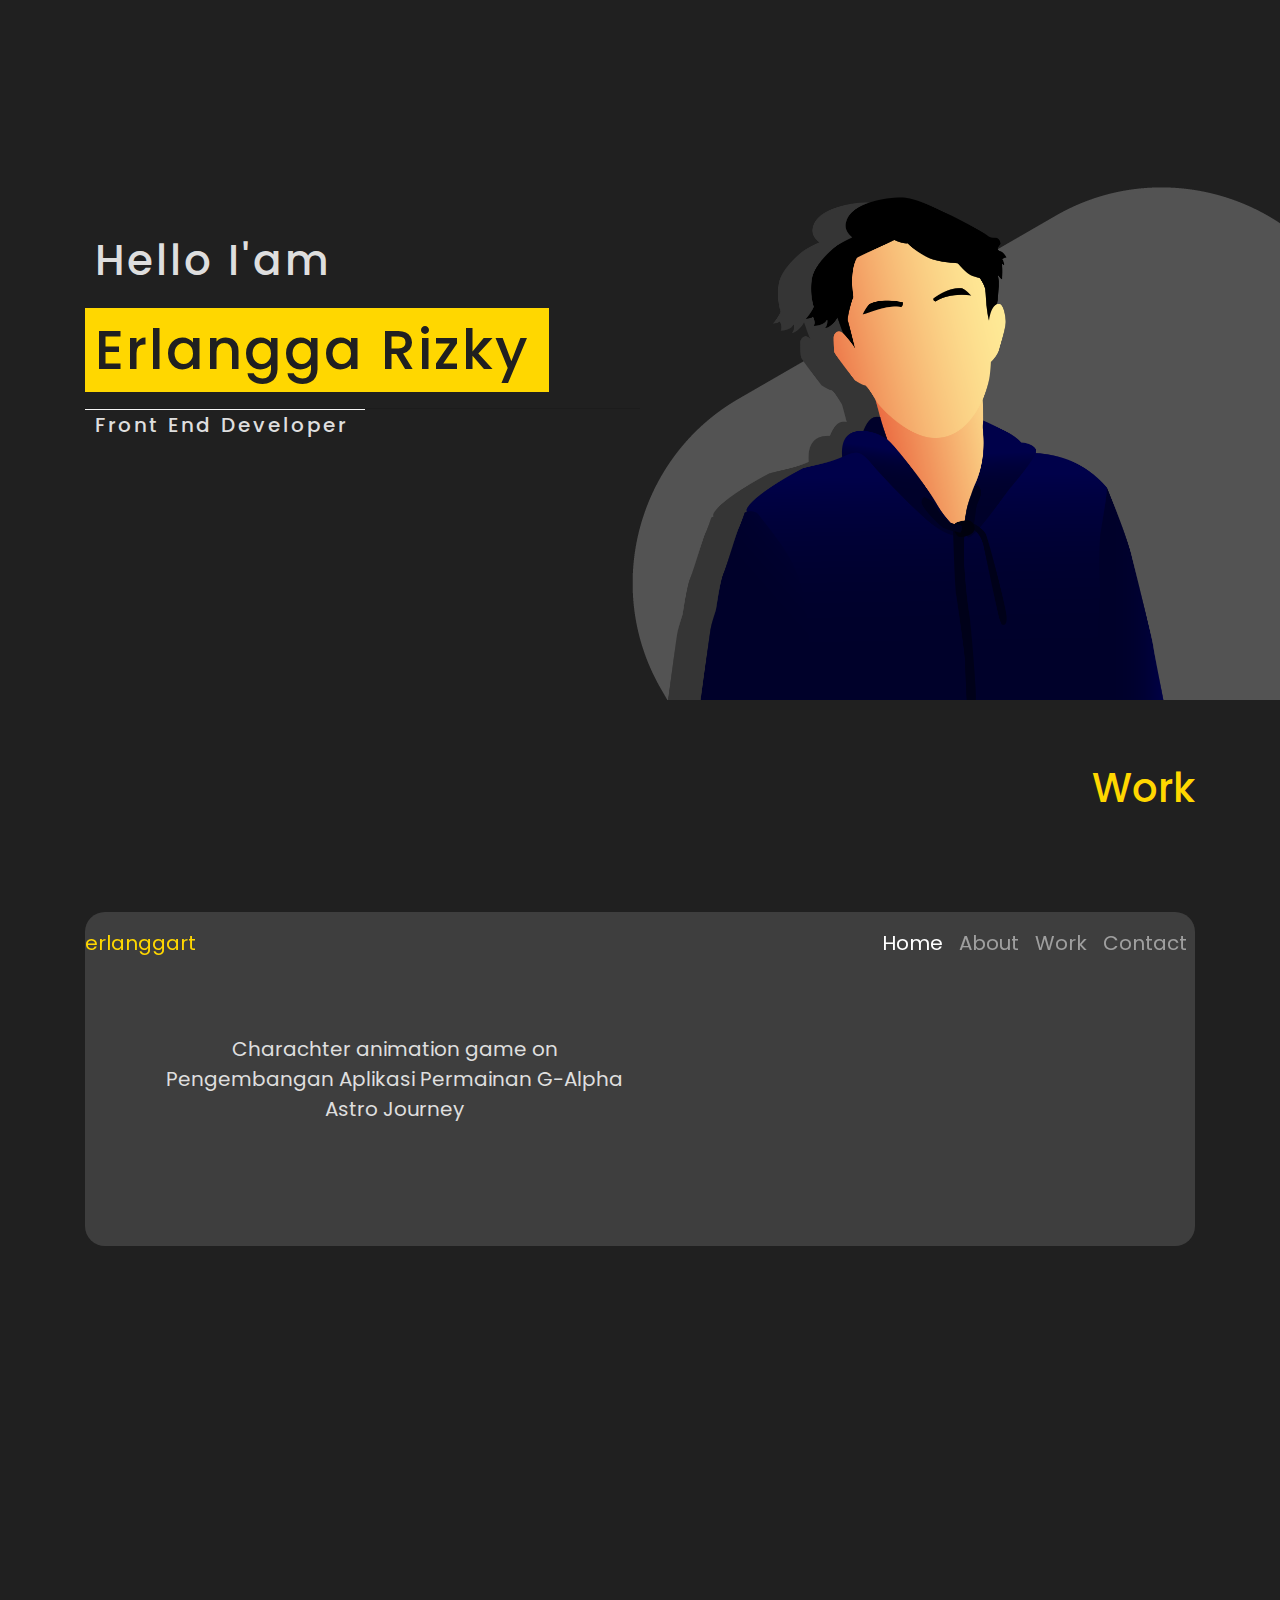
==== index.html @ 19d511b4 "first commit" ====
<!doctype html>
<html lang="en">

<head>
    <!-- Required meta tags -->
    <meta charset="utf-8">
    <meta name="viewport" content="width=device-width, initial-scale=1, shrink-to-fit=no">

    <!-- Bootstrap CSS -->
    <link rel="stylesheet" href="https://stackpath.bootstrapcdn.com/bootstrap/4.5.2/css/bootstrap.min.css"
        integrity="sha384-JcKb8q3iqJ61gNV9KGb8thSsNjpSL0n8PARn9HuZOnIxN0hoP+VmmDGMN5t9UJ0Z" crossorigin="anonymous">
    <link rel="stylesheet" href="style.css">

    <title>Erlangga Rizky</title>
</head>

<body>
    <!-- NavBar -->
    <nav class="navbar fixed-top navbar-expand-lg navbar-dark bg-dark ">
        <div class="container-md">
            <a class="navbar-brand" href="#">erlanggart</a>
            <button class="navbar-toggler" type="button" data-toggle="collapse" data-target="#navbarNavAltMarkup"
                aria-controls="navbarNavAltMarkup" aria-expanded="false" aria-label="Toggle navigation">
                <span class="navbar-toggler-icon"></span>
            </button>
            <div class="collapse navbar-collapse justify-content-end" id="navbarNavAltMarkup">
                <div class="navbar-nav">
                    <a class="nav-link active" href="#">Home <span class="sr-only">(current)</span></a>
                    <a class="nav-link" href="#about">About</a>
                    <a class="nav-link" href="#work">Work</a>
                    <a href="#" class="nav-link">Contact</a>
                </div>
            </div>
        </div>
    </nav>
    <!-- Navbar End -->

    <!-- Home -->
    <div class="home">
        <div class="container-md break">
            <!-- <div class="home"> -->

            <div class="describe">
                <p>Hello I'am</p>
                <div class="kotak">
                    <p>Erlangga Rizky</p>
                </div>
                <hr>
                <p class="garis">Front End Developer</p>
            </div>
            <div class="profil">
                <img src="/assets/img/er3.png" alt="">
            </div>
        </div>
    </div>
    <!-- Home End -->

    <!-- About Me -->
    <!-- <div class="about" id="about">
        <img src="/assets/img/unreal.jpg" alt="">
    </div> -->
    <!-- About Me End -->

    <!-- Work -->
    <div class="work" id="work">
        <div class="container-md">
            <h1>Work</h1>
            <div class="youtube">
                <p>
                    Charachter animation game on Pengembangan Aplikasi Permainan G-Alpha Astro Journey
                </p>
                <iframe width="480" height="270" src="https://www.youtube.com/embed/b7356n1ofxs" frameborder="0"
                    allow="accelerometer; autoplay; clipboard-write; encrypted-media; gyroscope; picture-in-picture"
                    allowfullscreen></iframe>
            </div>
            <!-- <div class="sketchfab-embed-wrapper">
                <iframe title="A 3D model" width="360" height="270"
                    src="https://sketchfab.com/models/6f1830af8c5e48c4a269e5ffbb955e2b/embed?autospin=0.2&amp;autostart=1&amp;ui_controls=1&amp;ui_infos=1&amp;ui_inspector=1&amp;ui_stop=1&amp;ui_watermark=1&amp;ui_watermark_link=1"
                    frameborder="0" allow="autoplay; fullscreen; vr" mozallowfullscreen="true"
                    webkitallowfullscreen="true"></iframe>
                <p style="font-size: 13px; font-weight: normal; margin: 5px; color: #4A4A4A;">
                    <a href="https://sketchfab.com/3d-models/spiderrobot-6f1830af8c5e48c4a269e5ffbb955e2b?utm_medium=embed&utm_source=website&utm_campaign=share-popup"
                        target="_blank" style="font-weight: bold; color: #1CAAD9;">Spiderrobot</a>
                    by <a
                        href="https://sketchfab.com/Erlangga1?utm_medium=embed&utm_source=website&utm_campaign=share-popup"
                        target="_blank" style="font-weight: bold; color: #1CAAD9;">erlanggart</a>
                    on <a href="https://sketchfab.com?utm_medium=embed&utm_source=website&utm_campaign=share-popup"
                        target="_blank" style="font-weight: bold; color: #1CAAD9;">Sketchfab</a>
                </p>
            </div> -->

        </div>
    </div>
    <!-- Work End -->
    <div class="contact">

    </div>
    </div>

    <!-- Optional JavaScript -->
    <!-- jQuery first, then Popper.js, then Bootstrap JS -->
    <script src="https://code.jquery.com/jquery-3.5.1.slim.min.js"
        integrity="sha384-DfXdz2htPH0lsSSs5nCTpuj/zy4C+OGpamoFVy38MVBnE+IbbVYUew+OrCXaRkfj"
        crossorigin="anonymous"></script>
    <script src="https://cdn.jsdelivr.net/npm/popper.js@1.16.1/dist/umd/popper.min.js"
        integrity="sha384-9/reFTGAW83EW2RDu2S0VKaIzap3H66lZH81PoYlFhbGU+6BZp6G7niu735Sk7lN"
        crossorigin="anonymous"></script>
    <script src="https://stackpath.bootstrapcdn.com/bootstrap/4.5.2/js/bootstrap.min.js"
        integrity="sha384-B4gt1jrGC7Jh4AgTPSdUtOBvfO8shuf57BaghqFfPlYxofvL8/KUEfYiJOMMV+rV"
        crossorigin="anonymous"></script>
    <script src="/assets/src/script.js">
    </script>
</body>

</html>
---- style.css ----
/* @import url('https://fonts.googleapis.com/css2?family=Poppins&display=swap'); */
@import url('https://fonts.googleapis.com/css2?family=Poppins:wght@400;500;600;700&display=swap');
html {
    scroll-behavior: smooth;
}

body {
    font-family: 'Poppins', sans-serif;
    font-size: 20px;
    background: #202020;
    /* filter: invert(1) hue-rotate(180deg); */
}

.navbar-brand {
    color: #ffd700 !important;
}

.bg-dark {
    background: transparent !important;
}

.bg-dark, .bg-light {
    transition: all 1s;
}

.break {
    display: flex;
    /* flex-direction: row-reverse; */
    margin: auto;
    margin-bottom: 0;
    /* margin-top: 200px; */
}

.home {
    display: flex;
    width: 100%;
    margin-top: -100px;
    height: 800px;
    background-image: url("/assets/img/1x/Artboard\ 1.png");
    background-position: center;
}

.describe {
    flex: 1;
    padding-top: 2em;
    font-size: 42px;
    font-weight: 500;
    color: #dedede;
    letter-spacing: 3px;
}

.describe .garis {
    /* margin-top: 0; */
    border-top: solid whitesmoke 1px;
    width: 14em;
    font-size: 20px;
}

.describe hr {
    margin: 0;
}

.describe p{
    padding-left: 10px;
}

.kotak {
    background: #ffd700;
    width: 29rem;
    letter-spacing: 2px;
    /* padding: 7px; */
    justify-content: center;
    color: #202020;
    font-size: 56px;
    font-weight:500;
}

.profil {
    flex: 1;
}

.profil img {
    width: 100%;
}

.about {
    background: #3e3e3e;
    color: #ffd700;
    padding: 4rem;
    text-align: right;
}

/* .konten {
    height: 500px;
    background-color: #202020;
    color: white;
    text-align: center;
    border: solid white 2px;
} */

.story {
    height: 500px;
}

.work {
    /* background: #3e3e3e; */
    color: #ffd700;
    padding: 4rem;
    text-align: right;
}

.youtube {
    display: flex;
    /* display: none; */
    margin: auto;
    margin-top: 100px;
    margin-bottom: 100px;
    padding: 2rem;
    transition: all 3s;
    background: #3e3e3e;
    color: #dedede;
    border-radius: 20px;
    /* width: 900px; */
    
}


.youtube p {
    flex: 1;
    margin: auto;
    padding: 2rem;
    text-align: center;
}
iframe {
    flex: 1;
    border-radius: 20px;
}

.sketchfab-embed-wrapper{
    text-align: center;
}
/* 
.about {
    margin: 0;
    width: 20%;
    position: relative;
    animation: yt 5s infinite linear;
}

.about img {
    position: absolute;
    left: 0;
    width: 100%;
} */

.contact {
    height: 800px;
}

.anim {
    animation: yt 5s linear infinite;
}

@keyframes yt {
    0% {left: 0%}
    100% {left: 100%;}
}


@media only screen and (max-width: 600px) {
    .break {
        display: block;
    }

    .describe {
        padding: 0;
    }

    .kotak {
        font-size: 42px;
        width: 24rem;
    }

    .youtube {
        display: block;
        padding: 1rem;
        font-size: 16px;
        justify-content: center;
    }

    iframe {
        width: 290px;
        height: 175px;
    }
}
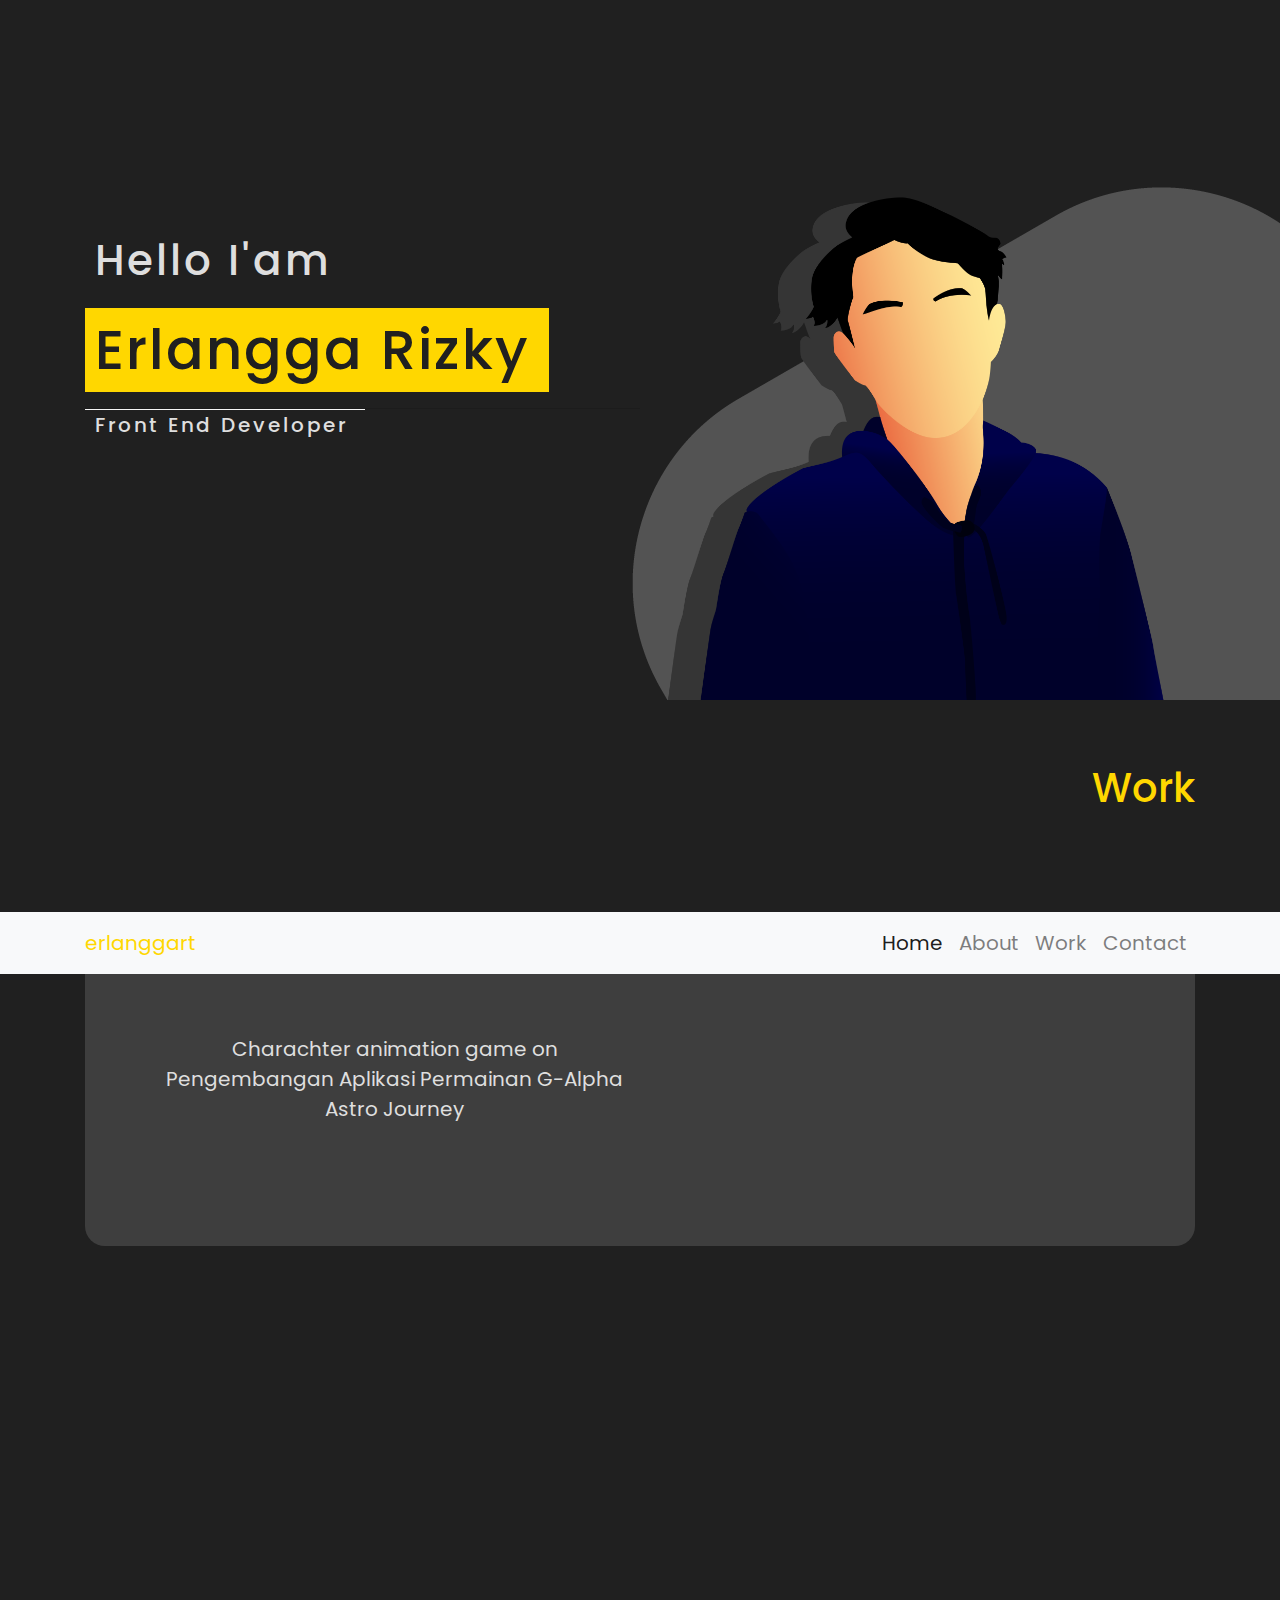
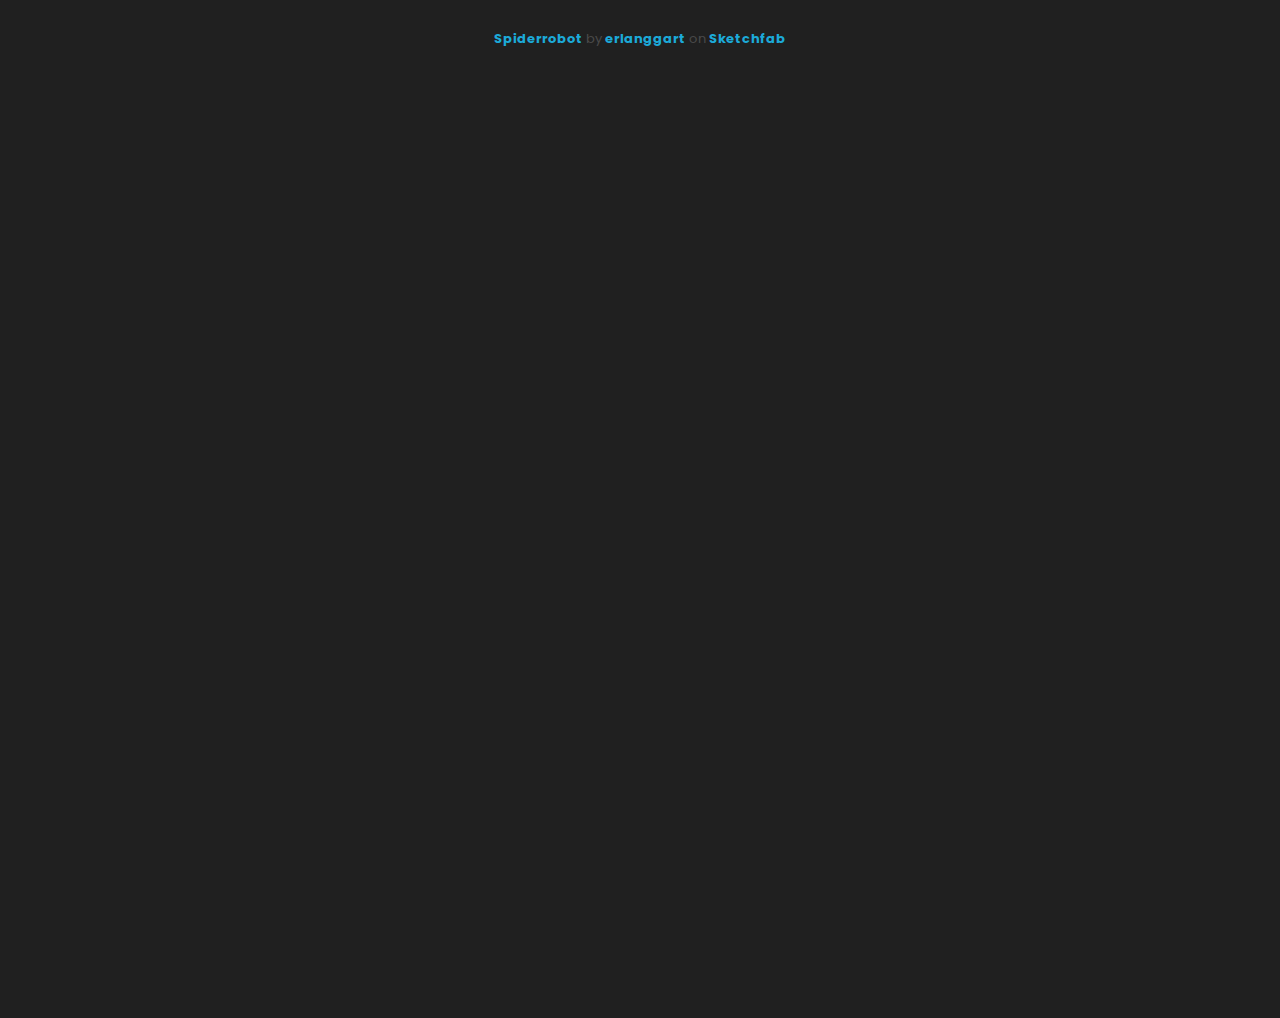
==== commit 364af45b: "fix from first" ====
--- a/index.html
+++ b/index.html
@@ -56,9 +56,7 @@
     <!-- Home End -->
 
     <!-- About Me -->
-    <!-- <div class="about" id="about">
-        <img src="/assets/img/unreal.jpg" alt="">
-    </div> -->
+
     <!-- About Me End -->
 
     <!-- Work -->
@@ -73,7 +71,7 @@
                     allow="accelerometer; autoplay; clipboard-write; encrypted-media; gyroscope; picture-in-picture"
                     allowfullscreen></iframe>
             </div>
-            <!-- <div class="sketchfab-embed-wrapper">
+            <div class="sketchfab-embed-wrapper">
                 <iframe title="A 3D model" width="360" height="270"
                     src="https://sketchfab.com/models/6f1830af8c5e48c4a269e5ffbb955e2b/embed?autospin=0.2&amp;autostart=1&amp;ui_controls=1&amp;ui_infos=1&amp;ui_inspector=1&amp;ui_stop=1&amp;ui_watermark=1&amp;ui_watermark_link=1"
                     frameborder="0" allow="autoplay; fullscreen; vr" mozallowfullscreen="true"
@@ -87,7 +85,7 @@
                     on <a href="https://sketchfab.com?utm_medium=embed&utm_source=website&utm_campaign=share-popup"
                         target="_blank" style="font-weight: bold; color: #1CAAD9;">Sketchfab</a>
                 </p>
-            </div> -->
+            </div>
 
         </div>
     </div>
--- a/style.css
+++ b/style.css
@@ -139,31 +139,9 @@
 .sketchfab-embed-wrapper{
     text-align: center;
 }
-/* 
-.about {
-    margin: 0;
-    width: 20%;
-    position: relative;
-    animation: yt 5s infinite linear;
-}
-
-.about img {
-    position: absolute;
-    left: 0;
-    width: 100%;
-} */
 
 .contact {
     height: 800px;
-}
-
-.anim {
-    animation: yt 5s linear infinite;
-}
-
-@keyframes yt {
-    0% {left: 0%}
-    100% {left: 100%;}
 }
 
 
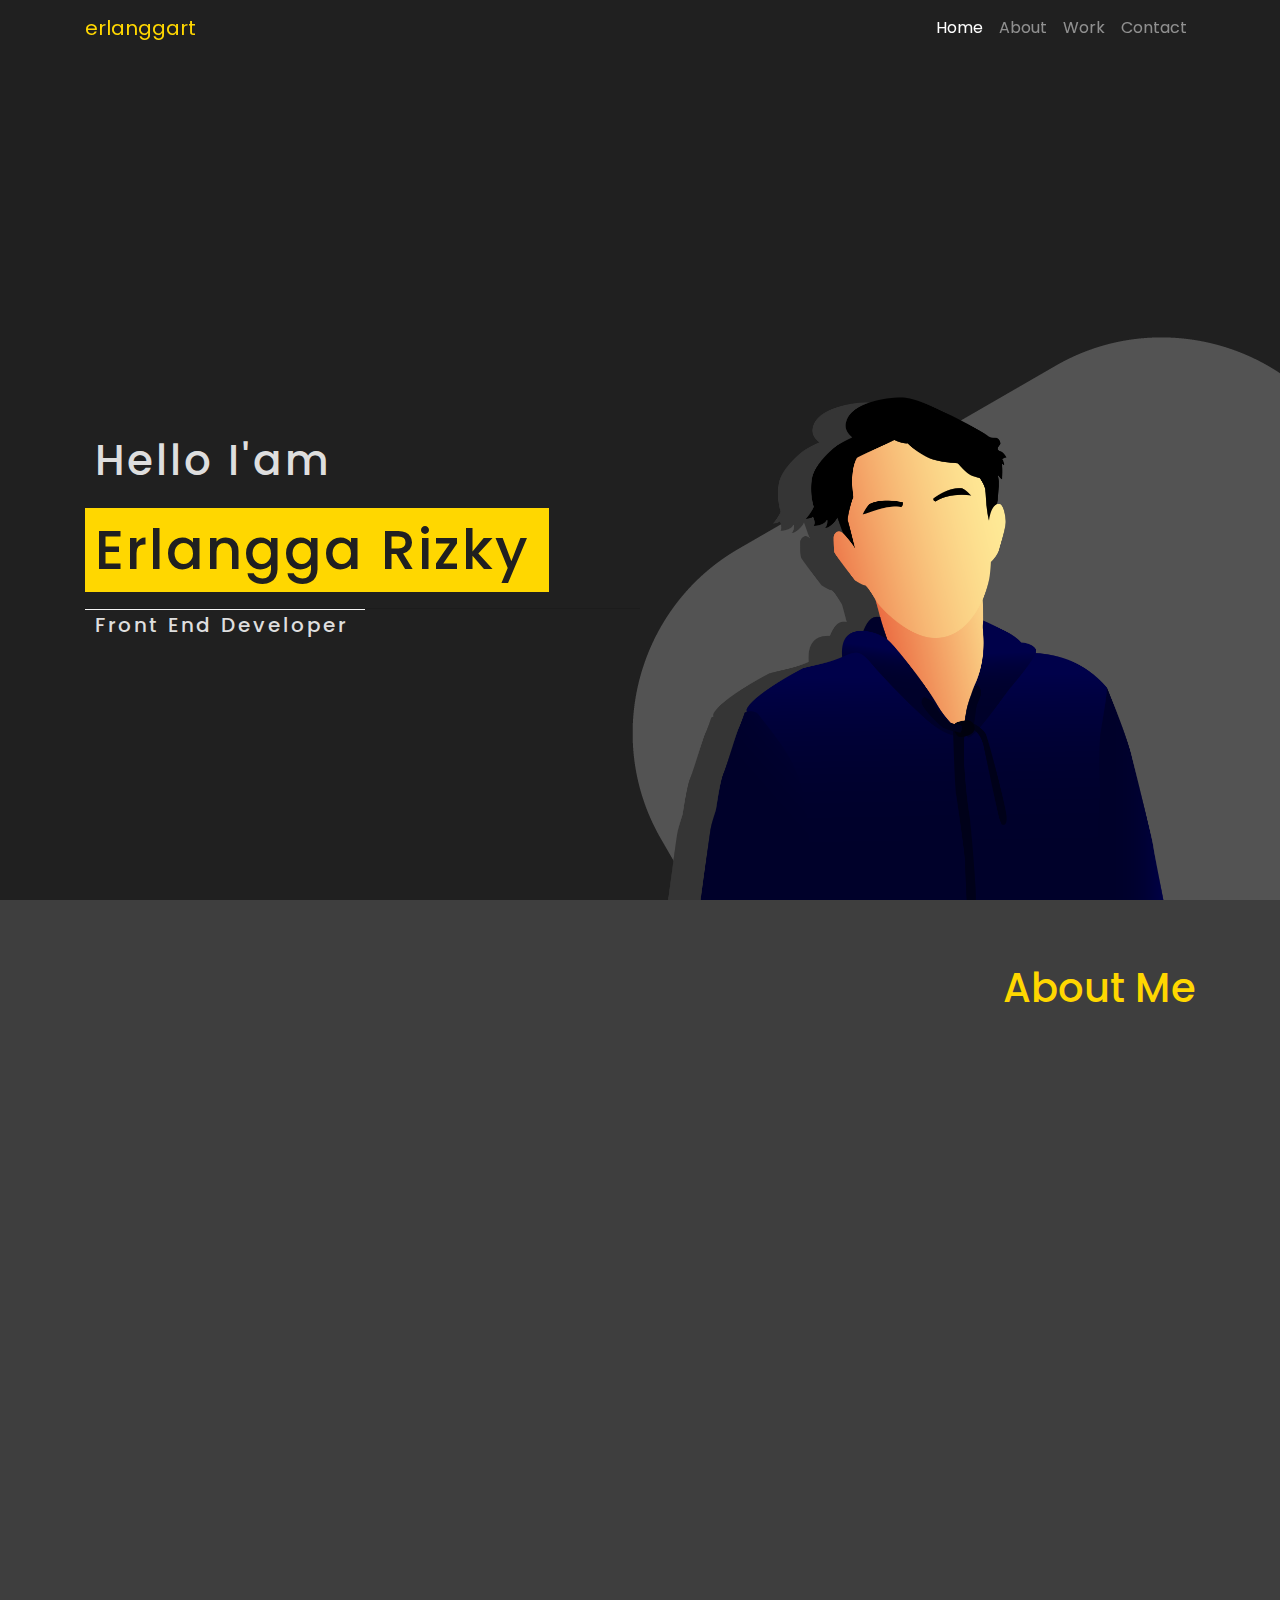
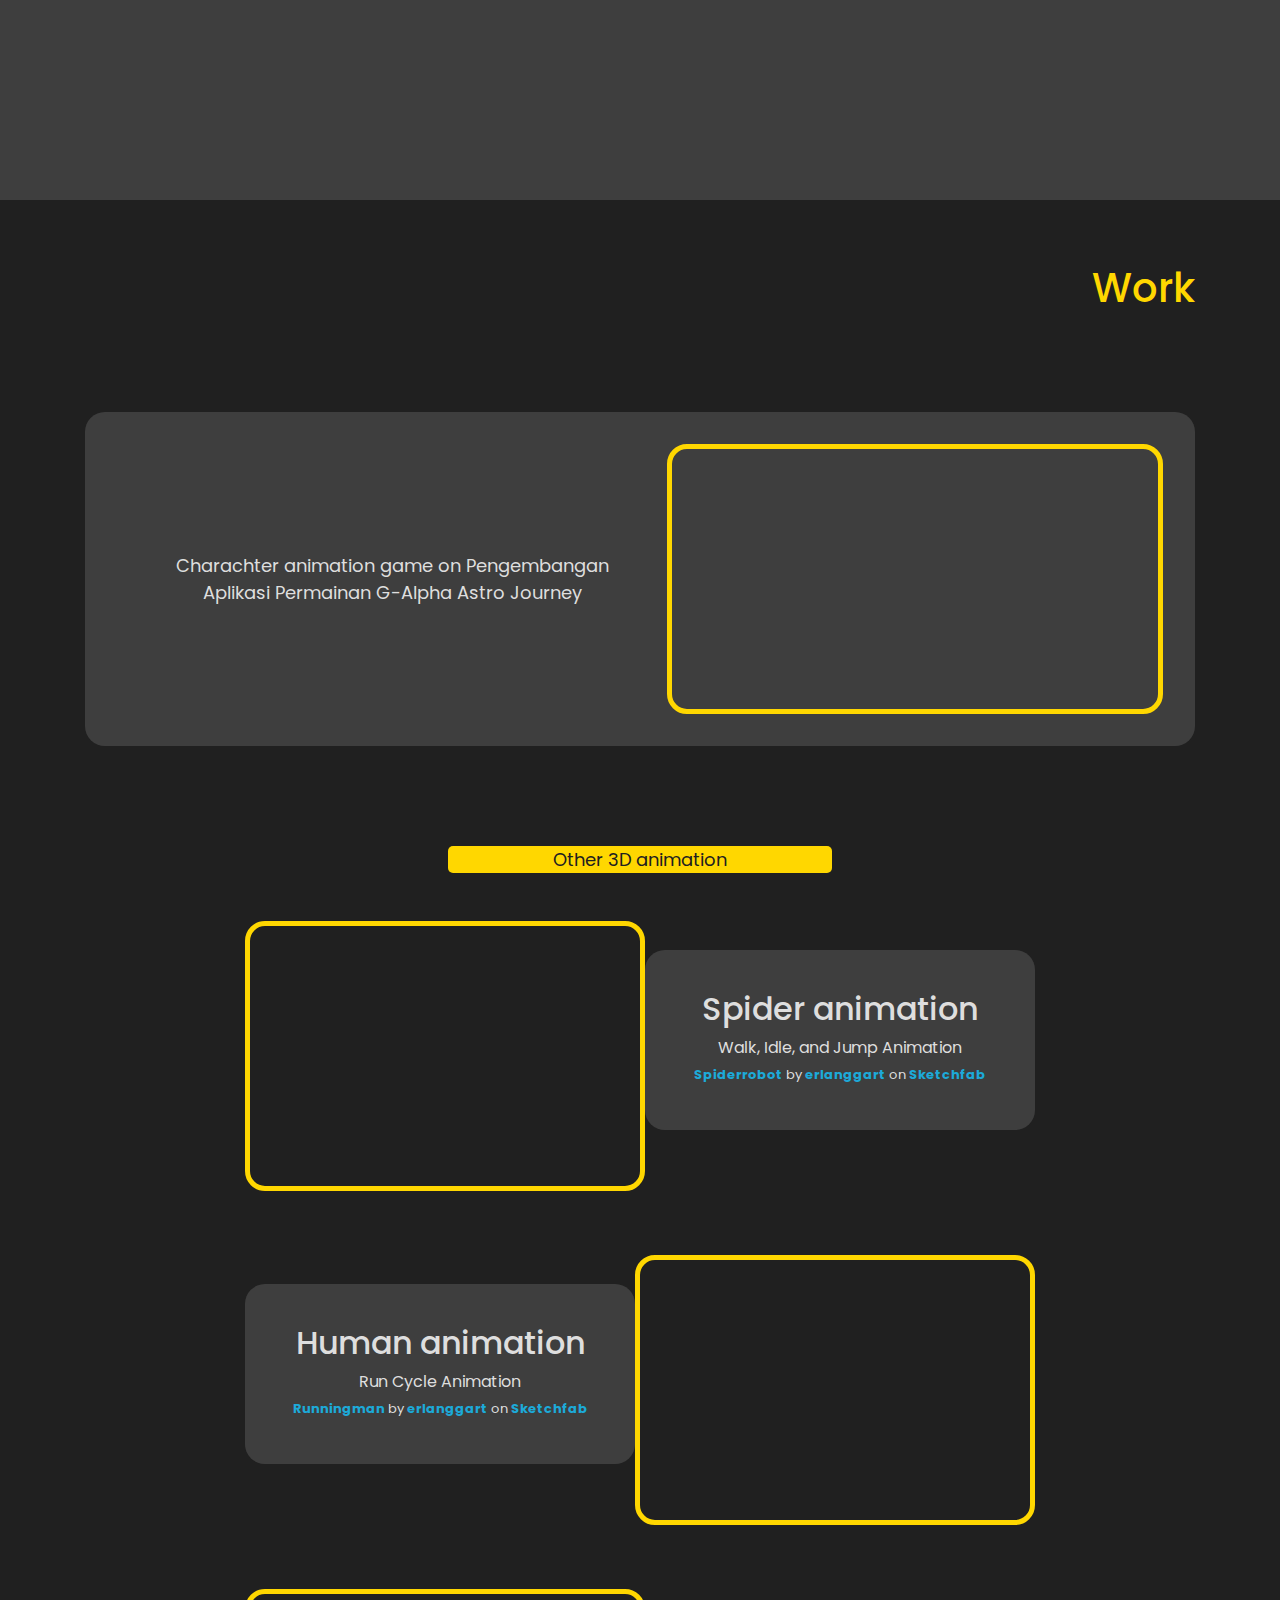
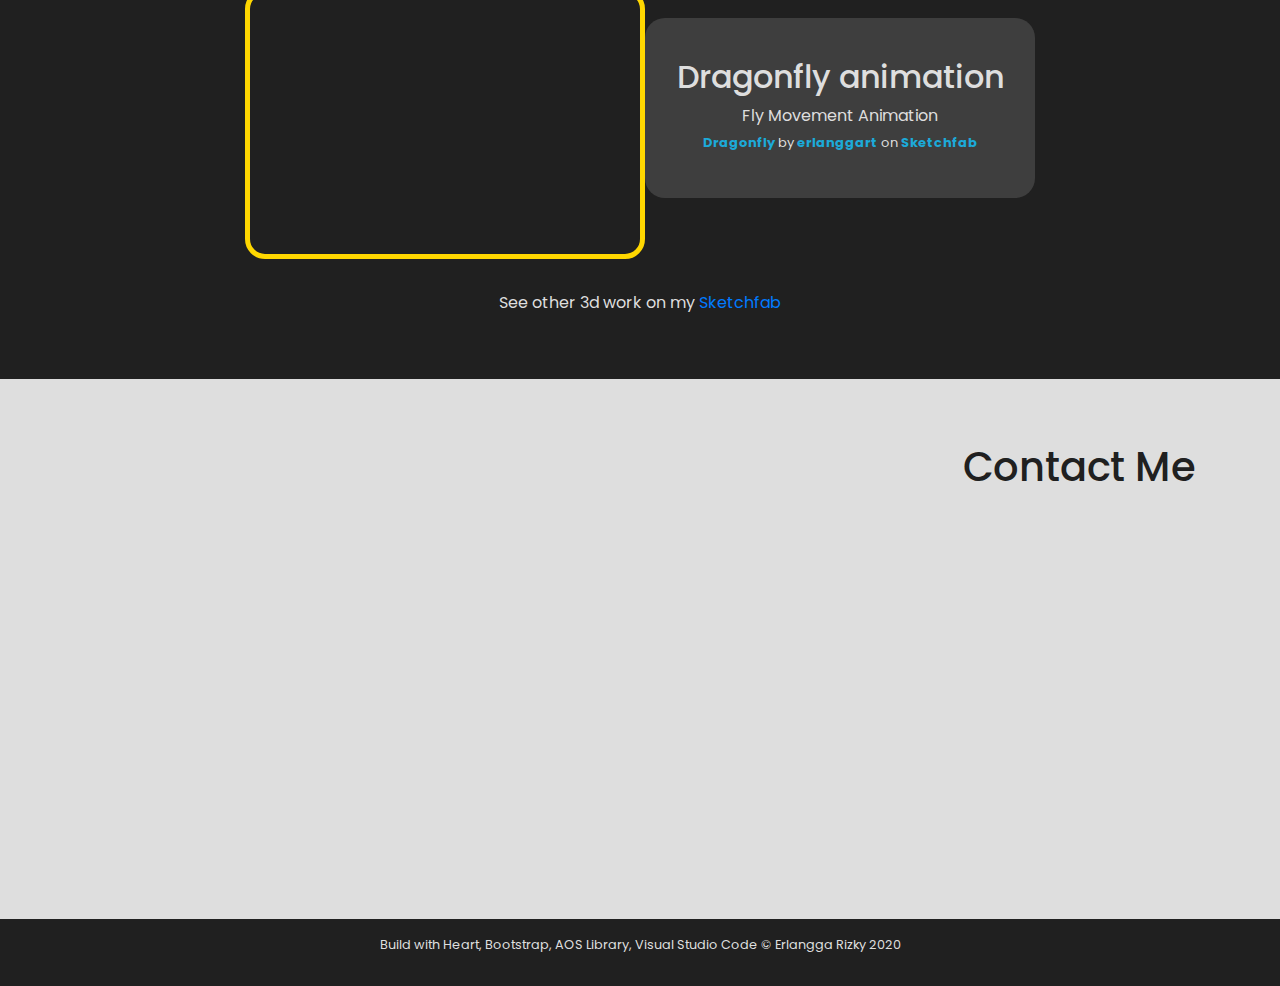
==== commit 3da546f0: "work3d" ====
--- a/index.html
+++ b/index.html
@@ -28,7 +28,7 @@
                     <a class="nav-link active" href="#">Home <span class="sr-only">(current)</span></a>
                     <a class="nav-link" href="#about">About</a>
                     <a class="nav-link" href="#work">Work</a>
-                    <a href="#" class="nav-link">Contact</a>
+                    <a class="nav-link" href="#contact">Contact</a>
                 </div>
             </div>
         </div>
@@ -56,6 +56,12 @@
     <!-- Home End -->
 
     <!-- About Me -->
+    <div class="about" id="about">
+        <div class="container-md">
+            <h1>About Me</h1>
+        </div>
+
+    </div>
 
     <!-- About Me End -->
 
@@ -71,28 +77,99 @@
                     allow="accelerometer; autoplay; clipboard-write; encrypted-media; gyroscope; picture-in-picture"
                     allowfullscreen></iframe>
             </div>
-            <div class="sketchfab-embed-wrapper">
-                <iframe title="A 3D model" width="360" height="270"
-                    src="https://sketchfab.com/models/6f1830af8c5e48c4a269e5ffbb955e2b/embed?autospin=0.2&amp;autostart=1&amp;ui_controls=1&amp;ui_infos=1&amp;ui_inspector=1&amp;ui_stop=1&amp;ui_watermark=1&amp;ui_watermark_link=1"
-                    frameborder="0" allow="autoplay; fullscreen; vr" mozallowfullscreen="true"
-                    webkitallowfullscreen="true"></iframe>
-                <p style="font-size: 13px; font-weight: normal; margin: 5px; color: #4A4A4A;">
-                    <a href="https://sketchfab.com/3d-models/spiderrobot-6f1830af8c5e48c4a269e5ffbb955e2b?utm_medium=embed&utm_source=website&utm_campaign=share-popup"
-                        target="_blank" style="font-weight: bold; color: #1CAAD9;">Spiderrobot</a>
-                    by <a
-                        href="https://sketchfab.com/Erlangga1?utm_medium=embed&utm_source=website&utm_campaign=share-popup"
-                        target="_blank" style="font-weight: bold; color: #1CAAD9;">erlanggart</a>
-                    on <a href="https://sketchfab.com?utm_medium=embed&utm_source=website&utm_campaign=share-popup"
-                        target="_blank" style="font-weight: bold; color: #1CAAD9;">Sketchfab</a>
-                </p>
+
+            <div class="other3d">
+                <p>Other 3D animation</p>
             </div>
-
+            <div class="work3d">
+                <div class="sketchfab-embed-wrapper">
+                    <iframe title="A 3D model" width="360" height="270"
+                        src="https://sketchfab.com/models/6f1830af8c5e48c4a269e5ffbb955e2b/embed?autospin=0.2&amp;autostart=1&amp;ui_controls=1&amp;ui_infos=1&amp;ui_inspector=1&amp;ui_stop=1&amp;ui_watermark=1&amp;ui_watermark_link=1"
+                        frameborder="0" allow="autoplay; fullscreen; vr" mozallowfullscreen="true"
+                        webkitallowfullscreen="true"></iframe>
+                    <div class="workdesc">
+                        <h2>
+                            Spider animation
+                        </h2>
+                        <span>
+                            Walk, Idle, and Jump Animation
+                        </span>
+                        <p style="font-size: 13px; font-weight: normal; margin: 5px; color: #dedede;">
+                            <a href="https://sketchfab.com/3d-models/spiderrobot-6f1830af8c5e48c4a269e5ffbb955e2b?utm_medium=embed&utm_source=website&utm_campaign=share-popup"
+                                target="_blank" style="font-weight: bold; color: #1CAAD9;">Spiderrobot</a>
+                            by <a
+                                href="https://sketchfab.com/Erlangga1?utm_medium=embed&utm_source=website&utm_campaign=share-popup"
+                                target="_blank" style="font-weight: bold; color: #1CAAD9;">erlanggart</a>
+                            on <a
+                                href="https://sketchfab.com?utm_medium=embed&utm_source=website&utm_campaign=share-popup"
+                                target="_blank" style="font-weight: bold; color: #1CAAD9;">Sketchfab</a>
+                        </p>
+                    </div>
+                </div>
+                <div class="sketchfab-embed-wrapper">
+                    <iframe title="A 3D model" width="360" height="270"
+                        src="https://sketchfab.com/models/01fed91d80e047378c32a584300a07c9/embed?autospin=0.2&amp;autostart=1&amp;ui_controls=1&amp;ui_infos=1&amp;ui_inspector=1&amp;ui_stop=1&amp;ui_watermark=1&amp;ui_watermark_link=1"
+                        frameborder="0" allow="autoplay; fullscreen; vr" mozallowfullscreen="true"
+                        webkitallowfullscreen="true"></iframe>
+                    <div class="workdesc">
+                        <h2>
+                            Human animation
+                        </h2>
+                        <span>
+                            Run Cycle Animation
+                        </span>
+                        <p style="font-size: 13px; font-weight: normal; margin: 5px; color: #dedede;">
+                            <a href="https://sketchfab.com/3d-models/runningman-01fed91d80e047378c32a584300a07c9?utm_medium=embed&utm_source=website&utm_campaign=share-popup"
+                                target="_blank" style="font-weight: bold; color: #1CAAD9;">Runningman</a>
+                            by <a
+                                href="https://sketchfab.com/Erlangga1?utm_medium=embed&utm_source=website&utm_campaign=share-popup"
+                                target="_blank" style="font-weight: bold; color: #1CAAD9;">erlanggart</a>
+                            on <a
+                                href="https://sketchfab.com?utm_medium=embed&utm_source=website&utm_campaign=share-popup"
+                                target="_blank" style="font-weight: bold; color: #1CAAD9;">Sketchfab</a>
+                        </p>
+                    </div>
+                </div>
+                <div class="sketchfab-embed-wrapper">
+                    <iframe title="A 3D model" width="360" height="270"
+                        src="https://sketchfab.com/models/fa3e5f2704904218a0e971e4edf63e20/embed?autospin=0.2&amp;autostart=1&amp;ui_controls=1&amp;ui_infos=1&amp;ui_inspector=1&amp;ui_stop=1&amp;ui_watermark=1&amp;ui_watermark_link=1"
+                        frameborder="0" allow="autoplay; fullscreen; vr" mozallowfullscreen="true"
+                        webkitallowfullscreen="true"></iframe>
+                    <div class="workdesc">
+                        <h2>
+                            Dragonfly animation
+                        </h2>
+                        <span>
+                            Fly Movement Animation
+                        </span>
+                        <p style="font-size: 13px; font-weight: normal; margin: 5px; color: #dedede;">
+                            <a href="https://sketchfab.com/3d-models/dragonfly-fa3e5f2704904218a0e971e4edf63e20?utm_medium=embed&utm_source=website&utm_campaign=share-popup"
+                                target="_blank" style="font-weight: bold; color: #1CAAD9;">Dragonfly</a>
+                            by <a
+                                href="https://sketchfab.com/Erlangga1?utm_medium=embed&utm_source=website&utm_campaign=share-popup"
+                                target="_blank" style="font-weight: bold; color: #1CAAD9;">erlanggart</a>
+                            on <a
+                                href="https://sketchfab.com?utm_medium=embed&utm_source=website&utm_campaign=share-popup"
+                                target="_blank" style="font-weight: bold; color: #1CAAD9;">Sketchfab</a>
+                        </p>
+                    </div>
+                </div>
+                <span>See other 3d work on my <a href="https://sketchfab.com/Erlangga1">Sketchfab</a></span>
+            </div>
         </div>
     </div>
     <!-- Work End -->
-    <div class="contact">
+    <div class="contact" id="contact">
+        <div class="container-md">
+            <h1>Contact Me</h1>
+        </div>
+    </div>
 
-    </div>
+    <footer>
+        <p>Build with Heart,
+            Bootstrap, AOS Library, Visual Studio Code
+            &copy; Erlangga Rizky 2020 </p>
+    </footer>
     </div>
 
     <!-- Optional JavaScript -->
--- a/style.css
+++ b/style.css
@@ -6,7 +6,7 @@
 
 body {
     font-family: 'Poppins', sans-serif;
-    font-size: 20px;
+    font-size: 18px;
     background: #202020;
     /* filter: invert(1) hue-rotate(180deg); */
 }
@@ -21,6 +21,7 @@
 
 .bg-dark, .bg-light {
     transition: all 1s;
+    font-size: 16px;
 }
 
 .break {
@@ -34,8 +35,7 @@
 .home {
     display: flex;
     width: 100%;
-    margin-top: -100px;
-    height: 800px;
+    height: 100vh;
     background-image: url("/assets/img/1x/Artboard\ 1.png");
     background-position: center;
 }
@@ -84,6 +84,7 @@
 }
 
 .about {
+    height: 100vh;
     background: #3e3e3e;
     color: #ffd700;
     padding: 4rem;
@@ -111,12 +112,11 @@
 
 .youtube {
     display: flex;
-    /* display: none; */
     margin: auto;
     margin-top: 100px;
     margin-bottom: 100px;
     padding: 2rem;
-    transition: all 3s;
+    /* transition: all 3s; */
     background: #3e3e3e;
     color: #dedede;
     border-radius: 20px;
@@ -131,17 +131,78 @@
     padding: 2rem;
     text-align: center;
 }
+.work3d {
+    padding : 0 8rem;
+    color: #dedede;
+    text-align: center;
+    font-size: 16px;
+}
+
+.other3d {
+    width: 30vw;
+    /* justify-items: center; */
+    margin: auto;
+    text-align: center;
+    background: #ffd700;
+    color: #202020;
+    border-radius: 5px;
+}
+
 iframe {
+    /* display: flex; */
     flex: 1;
     border-radius: 20px;
+    border : solid #ffd700 5px;
+    box-sizing: border-box;
+    /* padding: 2rem; */
+}
+
+.sketchfab-embed-wrapper {
+    display: flex;
+    padding: 2rem;
+    align-items: center;
+}
+
+.sketchfab-embed-wrapper:nth-child(2){
+    flex-direction: row-reverse;
+
 }
 
 .sketchfab-embed-wrapper{
     text-align: center;
 }
 
+.workdesc {
+    display: flex;
+    flex-direction: column;
+    justify-content: center;
+    align-items: center;
+    flex: 1;
+    background-color: #3e3e3e;
+    color: #dedede;
+    height: 180px;
+    border-radius: 20px;
+    margin-bottom: 2rem;
+}
+
+
 .contact {
-    height: 800px;
+    height: 60vh;
+    background-color: #dedede;
+    color: #202020;
+    padding: 4rem;
+    text-align: right;
+}
+
+footer {
+    font-size: 0.8rem;
+    color: #dedede;
+    text-align: center;
+    padding: 1rem;
+}
+
+footer p {
+    padding: 0;
 }
 
 
@@ -167,7 +228,15 @@
     }
 
     iframe {
-        width: 290px;
-        height: 175px;
+        width: 200px;
+        height: 150px;
+    }
+
+    .work3d {
+    padding : 0;
+}
+    .sketchfab-embed-wrapper {
+        display: block;
+        padding: 0;
     }
 }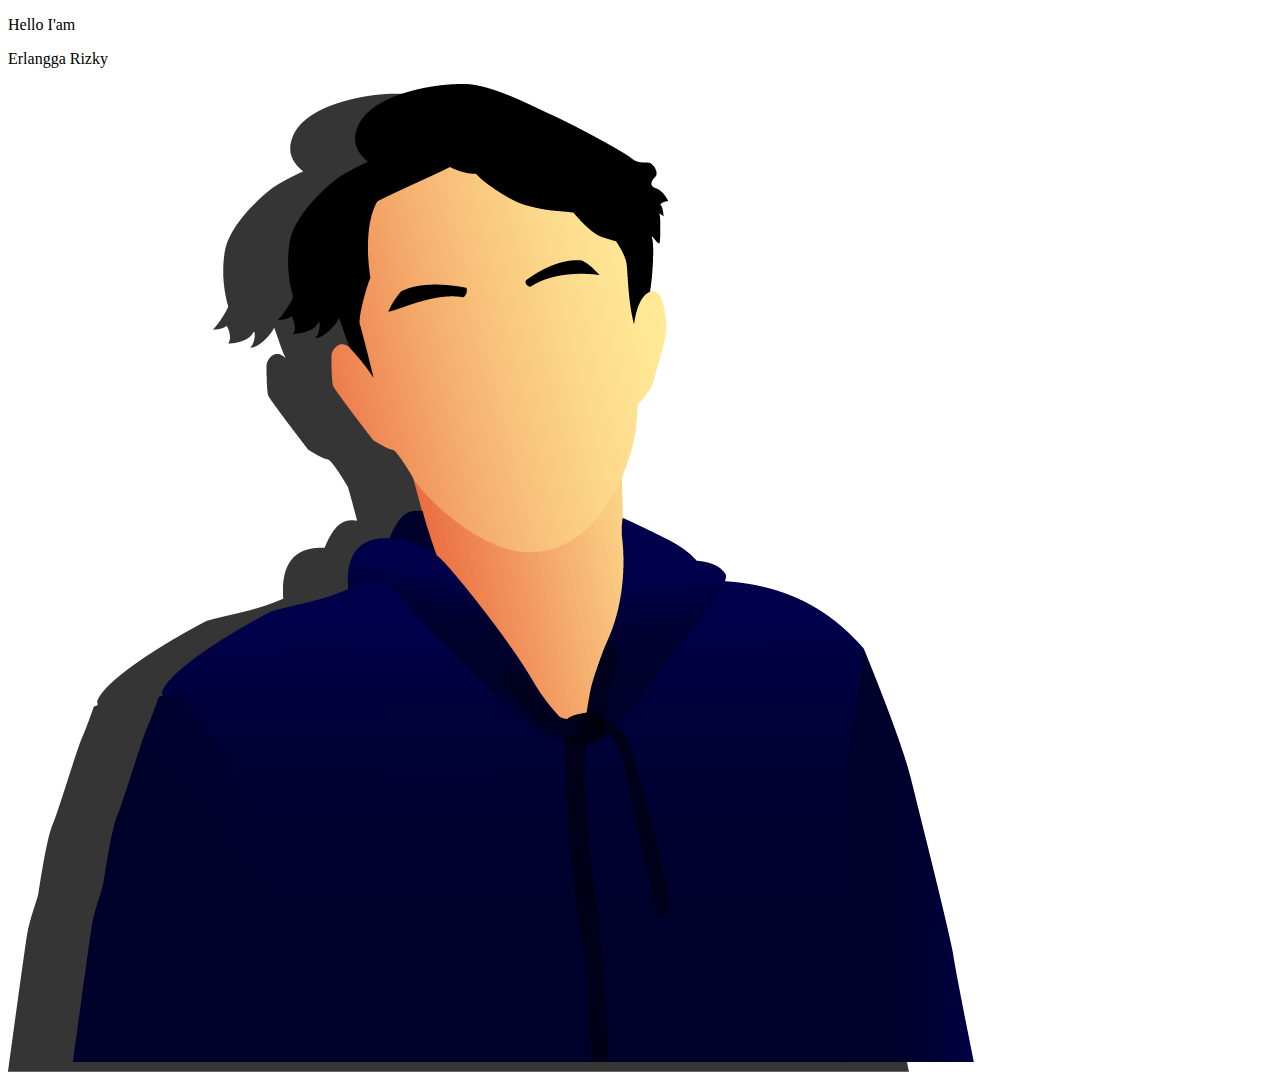
==== commit 430805b2: "refresh" ====
--- a/index.html
+++ b/index.html
@@ -1,190 +1,23 @@
-<!doctype html>
+<!DOCTYPE html>
 <html lang="en">
-
 <head>
-    <!-- Required meta tags -->
-    <meta charset="utf-8">
-    <meta name="viewport" content="width=device-width, initial-scale=1, shrink-to-fit=no">
-
-    <!-- Bootstrap CSS -->
-    <link rel="stylesheet" href="https://stackpath.bootstrapcdn.com/bootstrap/4.5.2/css/bootstrap.min.css"
-        integrity="sha384-JcKb8q3iqJ61gNV9KGb8thSsNjpSL0n8PARn9HuZOnIxN0hoP+VmmDGMN5t9UJ0Z" crossorigin="anonymous">
-    <link rel="stylesheet" href="style.css">
-
-    <title>Erlangga Rizky</title>
+    <meta charset="UTF-8">
+    <meta name="viewport" content="width=device-width, initial-scale=1.0">
+    <title>Document</title>
 </head>
-
 <body>
-    <!-- NavBar -->
-    <nav class="navbar fixed-top navbar-expand-lg navbar-dark bg-dark ">
-        <div class="container-md">
-            <a class="navbar-brand" href="#">erlanggart</a>
-            <button class="navbar-toggler" type="button" data-toggle="collapse" data-target="#navbarNavAltMarkup"
-                aria-controls="navbarNavAltMarkup" aria-expanded="false" aria-label="Toggle navigation">
-                <span class="navbar-toggler-icon"></span>
-            </button>
-            <div class="collapse navbar-collapse justify-content-end" id="navbarNavAltMarkup">
-                <div class="navbar-nav">
-                    <a class="nav-link active" href="#">Home <span class="sr-only">(current)</span></a>
-                    <a class="nav-link" href="#about">About</a>
-                    <a class="nav-link" href="#work">Work</a>
-                    <a class="nav-link" href="#contact">Contact</a>
+    <main>
+        <div class="container">
+            <div class="describe">
+                <p>Hello I'am </p>
+                <div class="highlight">
+                    <p>Erlangga Rizky </p>
                 </div>
             </div>
-        </div>
-    </nav>
-    <!-- Navbar End -->
-
-    <!-- Home -->
-    <div class="home">
-        <div class="container-md break">
-            <!-- <div class="home"> -->
-
-            <div class="describe">
-                <p>Hello I'am</p>
-                <div class="kotak">
-                    <p>Erlangga Rizky</p>
-                </div>
-                <hr>
-                <p class="garis">Front End Developer</p>
-            </div>
-            <div class="profil">
-                <img src="/assets/img/er3.png" alt="">
+            <div class="ilus">
+                <img src="/assets/img/er2.png" alt="">
             </div>
         </div>
-    </div>
-    <!-- Home End -->
-
-    <!-- About Me -->
-    <div class="about" id="about">
-        <div class="container-md">
-            <h1>About Me</h1>
-        </div>
-
-    </div>
-
-    <!-- About Me End -->
-
-    <!-- Work -->
-    <div class="work" id="work">
-        <div class="container-md">
-            <h1>Work</h1>
-            <div class="youtube">
-                <p>
-                    Charachter animation game on Pengembangan Aplikasi Permainan G-Alpha Astro Journey
-                </p>
-                <iframe width="480" height="270" src="https://www.youtube.com/embed/b7356n1ofxs" frameborder="0"
-                    allow="accelerometer; autoplay; clipboard-write; encrypted-media; gyroscope; picture-in-picture"
-                    allowfullscreen></iframe>
-            </div>
-
-            <div class="other3d">
-                <p>Other 3D animation</p>
-            </div>
-            <div class="work3d">
-                <div class="sketchfab-embed-wrapper">
-                    <iframe title="A 3D model" width="360" height="270"
-                        src="https://sketchfab.com/models/6f1830af8c5e48c4a269e5ffbb955e2b/embed?autospin=0.2&amp;autostart=1&amp;ui_controls=1&amp;ui_infos=1&amp;ui_inspector=1&amp;ui_stop=1&amp;ui_watermark=1&amp;ui_watermark_link=1"
-                        frameborder="0" allow="autoplay; fullscreen; vr" mozallowfullscreen="true"
-                        webkitallowfullscreen="true"></iframe>
-                    <div class="workdesc">
-                        <h2>
-                            Spider animation
-                        </h2>
-                        <span>
-                            Walk, Idle, and Jump Animation
-                        </span>
-                        <p style="font-size: 13px; font-weight: normal; margin: 5px; color: #dedede;">
-                            <a href="https://sketchfab.com/3d-models/spiderrobot-6f1830af8c5e48c4a269e5ffbb955e2b?utm_medium=embed&utm_source=website&utm_campaign=share-popup"
-                                target="_blank" style="font-weight: bold; color: #1CAAD9;">Spiderrobot</a>
-                            by <a
-                                href="https://sketchfab.com/Erlangga1?utm_medium=embed&utm_source=website&utm_campaign=share-popup"
-                                target="_blank" style="font-weight: bold; color: #1CAAD9;">erlanggart</a>
-                            on <a
-                                href="https://sketchfab.com?utm_medium=embed&utm_source=website&utm_campaign=share-popup"
-                                target="_blank" style="font-weight: bold; color: #1CAAD9;">Sketchfab</a>
-                        </p>
-                    </div>
-                </div>
-                <div class="sketchfab-embed-wrapper">
-                    <iframe title="A 3D model" width="360" height="270"
-                        src="https://sketchfab.com/models/01fed91d80e047378c32a584300a07c9/embed?autospin=0.2&amp;autostart=1&amp;ui_controls=1&amp;ui_infos=1&amp;ui_inspector=1&amp;ui_stop=1&amp;ui_watermark=1&amp;ui_watermark_link=1"
-                        frameborder="0" allow="autoplay; fullscreen; vr" mozallowfullscreen="true"
-                        webkitallowfullscreen="true"></iframe>
-                    <div class="workdesc">
-                        <h2>
-                            Human animation
-                        </h2>
-                        <span>
-                            Run Cycle Animation
-                        </span>
-                        <p style="font-size: 13px; font-weight: normal; margin: 5px; color: #dedede;">
-                            <a href="https://sketchfab.com/3d-models/runningman-01fed91d80e047378c32a584300a07c9?utm_medium=embed&utm_source=website&utm_campaign=share-popup"
-                                target="_blank" style="font-weight: bold; color: #1CAAD9;">Runningman</a>
-                            by <a
-                                href="https://sketchfab.com/Erlangga1?utm_medium=embed&utm_source=website&utm_campaign=share-popup"
-                                target="_blank" style="font-weight: bold; color: #1CAAD9;">erlanggart</a>
-                            on <a
-                                href="https://sketchfab.com?utm_medium=embed&utm_source=website&utm_campaign=share-popup"
-                                target="_blank" style="font-weight: bold; color: #1CAAD9;">Sketchfab</a>
-                        </p>
-                    </div>
-                </div>
-                <div class="sketchfab-embed-wrapper">
-                    <iframe title="A 3D model" width="360" height="270"
-                        src="https://sketchfab.com/models/fa3e5f2704904218a0e971e4edf63e20/embed?autospin=0.2&amp;autostart=1&amp;ui_controls=1&amp;ui_infos=1&amp;ui_inspector=1&amp;ui_stop=1&amp;ui_watermark=1&amp;ui_watermark_link=1"
-                        frameborder="0" allow="autoplay; fullscreen; vr" mozallowfullscreen="true"
-                        webkitallowfullscreen="true"></iframe>
-                    <div class="workdesc">
-                        <h2>
-                            Dragonfly animation
-                        </h2>
-                        <span>
-                            Fly Movement Animation
-                        </span>
-                        <p style="font-size: 13px; font-weight: normal; margin: 5px; color: #dedede;">
-                            <a href="https://sketchfab.com/3d-models/dragonfly-fa3e5f2704904218a0e971e4edf63e20?utm_medium=embed&utm_source=website&utm_campaign=share-popup"
-                                target="_blank" style="font-weight: bold; color: #1CAAD9;">Dragonfly</a>
-                            by <a
-                                href="https://sketchfab.com/Erlangga1?utm_medium=embed&utm_source=website&utm_campaign=share-popup"
-                                target="_blank" style="font-weight: bold; color: #1CAAD9;">erlanggart</a>
-                            on <a
-                                href="https://sketchfab.com?utm_medium=embed&utm_source=website&utm_campaign=share-popup"
-                                target="_blank" style="font-weight: bold; color: #1CAAD9;">Sketchfab</a>
-                        </p>
-                    </div>
-                </div>
-                <span>See other 3d work on my <a href="https://sketchfab.com/Erlangga1">Sketchfab</a></span>
-            </div>
-        </div>
-    </div>
-    <!-- Work End -->
-    <div class="contact" id="contact">
-        <div class="container-md">
-            <h1>Contact Me</h1>
-        </div>
-    </div>
-
-    <footer>
-        <p>Build with Heart,
-            Bootstrap, AOS Library, Visual Studio Code
-            &copy; Erlangga Rizky 2020 </p>
-    </footer>
-    </div>
-
-    <!-- Optional JavaScript -->
-    <!-- jQuery first, then Popper.js, then Bootstrap JS -->
-    <script src="https://code.jquery.com/jquery-3.5.1.slim.min.js"
-        integrity="sha384-DfXdz2htPH0lsSSs5nCTpuj/zy4C+OGpamoFVy38MVBnE+IbbVYUew+OrCXaRkfj"
-        crossorigin="anonymous"></script>
-    <script src="https://cdn.jsdelivr.net/npm/popper.js@1.16.1/dist/umd/popper.min.js"
-        integrity="sha384-9/reFTGAW83EW2RDu2S0VKaIzap3H66lZH81PoYlFhbGU+6BZp6G7niu735Sk7lN"
-        crossorigin="anonymous"></script>
-    <script src="https://stackpath.bootstrapcdn.com/bootstrap/4.5.2/js/bootstrap.min.js"
-        integrity="sha384-B4gt1jrGC7Jh4AgTPSdUtOBvfO8shuf57BaghqFfPlYxofvL8/KUEfYiJOMMV+rV"
-        crossorigin="anonymous"></script>
-    <script src="/assets/src/script.js">
-    </script>
+    </main>
 </body>
-
 </html>